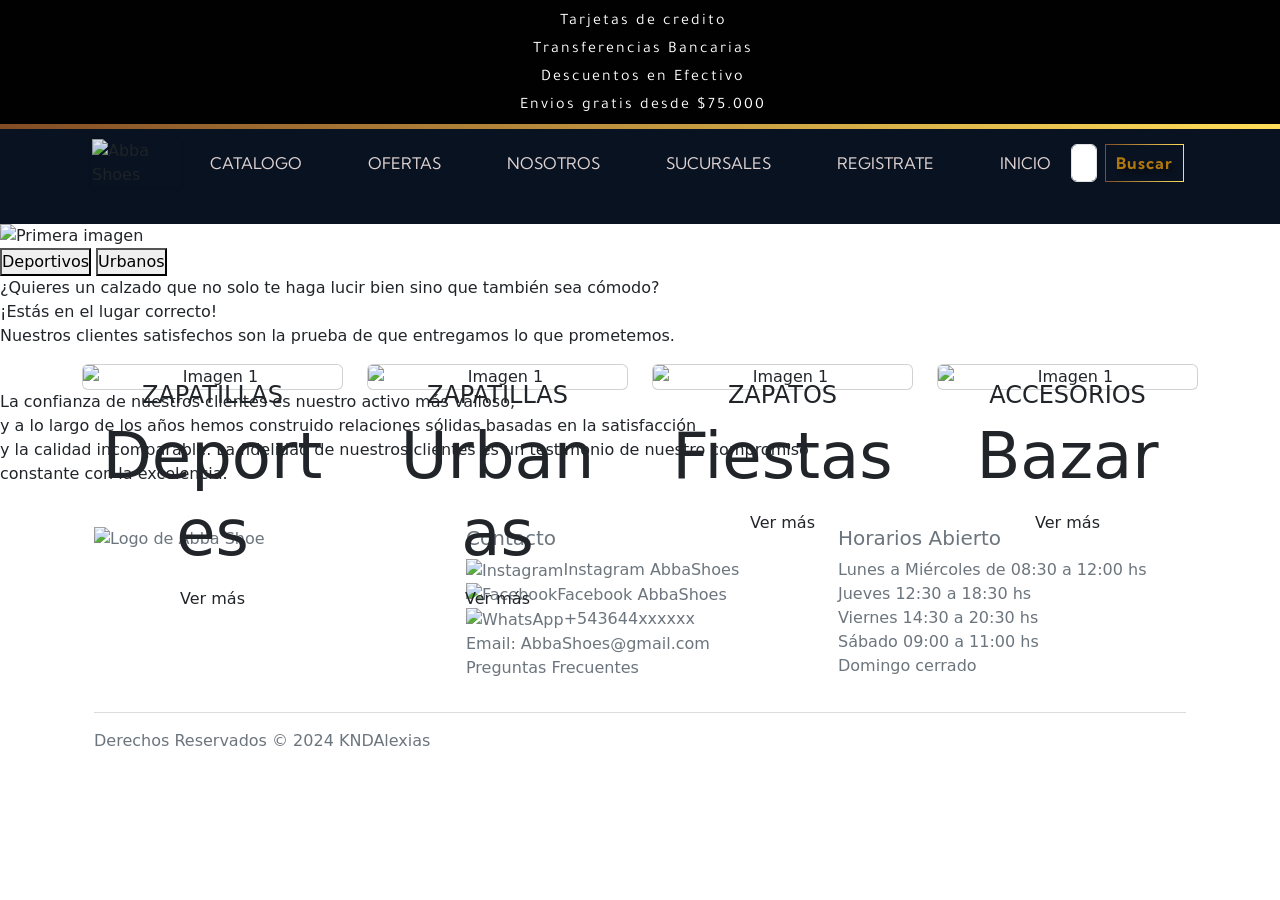
==== index.html @ 938a21e7 "fuente de letra carrusel arreglado" ====
<!DOCTYPE html>
<html lang="es">

<head>

    <head>
        <meta charset="UTF-8">
        <meta name="viewport" content="width=device-width, initial-scale=1">
        <meta name="author" content="Caceres Romina">
        <meta name="description"
            content="Zapatería Abba Shoe: Encuentra el calzado perfecto para hombres, mujeres y niños. Variedad de estilos y tallas.">
        <meta name="keywords" content="zapatería, calzado, zapatos, botas, zapatillas, moda, calidad">
        <meta name="robots" content="index, follow">
        <title>AbbaShoe</title>
        <!--icono bx y Bootstrap-->
        <link href="https://cdn.jsdelivr.net/npm/bootstrap-icons@1.8.0/font/bootstrap-icons.css" rel="stylesheet">
        <link href="https://cdn.jsdelivr.net/npm/bootstrap@5.3.2/dist/css/bootstrap.min.css" rel="stylesheet"
            integrity="sha384-T3c6CoIi6uLrA9TneNEoa7RxnatzjcDSCmG1MXxSR1GAsXEV/Dwwykc2MPK8M2HN" crossorigin="anonymous">
        <link rel="stylesheet" href="https://cdnjs.cloudflare.com/ajax/libs/font-awesome/5.15.4/css/all.min.css"
            integrity="sha512-xxxxxx" crossorigin="anonymous" />
        <!--STLYLE CSS-->
        <link href='https://unpkg.com/boxicons@2.1.4/css/boxicons.min.css' rel='stylesheet'><!--STLYLE CSS iconos-->
        <link rel="stylesheet" href="./assets/css/header.css">
        <link rel="stylesheet" href="./assets/css/footer.css">
        <link rel="stylesheet" href="./assets/css/principal.css">

    </head>

<body>
    <!--carrusel metodos de pagos-->
    <a href="./pages/tipopago.html" class="section-carrusel text-center">
        <div class="text-carousel ">
            <div class="text-slide ">
                <i class='text-white' >&nbspTarjetas de credito</i>
            </div>
            <div class="text-slide ">
                <i class=' text-white'>&nbspTransferencias Bancarias</i>
            </div>
            <div class="text-slide ">
                <i class=' text-white'>&nbspDescuentos en Efectivo</i> 
            </div>
            <div class="text-slide ">
                <i class=' text-white'>&nbspEnvios gratis desde $75.000</i>
            </div>
        </div>
    </a>
    <!--carrusel metodos de pagos-->

    <!--MENU con boostrap-->

    <header class="decoracion">

        <div class="container d-flex justify-content-between align-items-center">
            <div class="logo">
                <a href=".././index.html">
                    <img src="./assets/logos/blanco.png" alt="Abba Shoes" >
                </a>
            </div>

            <nav class="navbar navbar-expand-lg ">
                <div class="container-fluid">
                    <button class="navbar-toggler" type="button" data-bs-toggle="collapse" data-bs-target="#navbarNav"
                        aria-controls="navbarNav" aria-expanded="false" aria-label="Toggle navigation">
                        <span class="navbar-toggler-icon"></span>
                    </button>

                    <div class="collapse navbar-collapse" id="navbarNav">
                        <ul class="navbar-nav justify-content-center">
                            <li class="nav-item"><a class="nav-link" href="./pages/carro.html">CATALOGO</a></li>
                            <li class="nav-item"><a class="nav-link" href="./pages/descuentos.html">OFERTAS</a></li>
                            <li class="nav-item"><a class="nav-link" href="./pages/historia.html">NOSOTROS</a></li>
                            <li class="nav-item"><a class="nav-link" href="./pages/Local.html">SUCURSALES</a></li>
                            <li class="nav-item"><a class="nav-link" href="./pages/registro.html">REGISTRATE</a></li>
                            <li class="nav-item"><a class="nav-link" href="./pages/inicio.html">INICIO</a></li>
                        </ul>

                        <form class="d-flex" role="search">
                            <input class="form-control me-2" type="search" placeholder="Buscar" aria-label="Search">
                            <button class="btn btn-outline" type="submit">Buscar</button>
                          </form>
                    </div>
                </div>
            </nav>
        </div>

    </header>

    <!--////////////////-->
    <!--////////////////-->

    <!--carusel 3 imagenes-->
    <div id="carouselExampleSlidesOnly" class="carousel slide" data-bs-ride="carousel">
        <div class="carousel-inner">
            <div class="carousel-item active">
                <img src="./assets/img/flasherH1915-744/pag2.png" class="d-block w-100" alt="Primera imagen">
            </div>
            <div class="carousel-item">
                <img src="./assets/img/flasherH1915-744/pag3.png" class="d-block w-100" alt="Segunda imagen">
            </div>
            <div class="carousel-item">
                <img src="./assets/img/flasherH1915-744/pag2.png" class="d-block w-100" alt="Tercera imagen">
            </div>
        </div>
    </div>
    <!--////////////////-->



    <div class="espacio"></div>

    <main>


        <div class="cont-btn">

            <a href="./pages/carro.html" class="skewed"><button>Deportivos</button></a>
            <a href="./pages/carro.html" class="skewed"><button>Urbanos</button></a>

        </div>

        <div class="box text">
            <p>¿Quieres un calzado que no solo te haga lucir bien sino que también sea cómodo?<br>
                ¡Estás en el lugar correcto!<br>
                Nuestros clientes satisfechos son la prueba de que entregamos lo que prometemos.
            </p>
        </div>



        <section>
            <div class="container">
                <div class="row rowB justify-content-center">
                    <div class="col-sm-3 text-center">
                        <div class="card decoracion-cart">
                            <img src="./assets/img/cartW269-H518/7.png" class="card-img" alt="Imagen 1">
                            <div class="card-img-overlay">
                                <h4 class="card-title display-7">ZAPATILLAS</h4>
                                <p class="card-text display-3">Deportes</p>
                                <a href="./pages/carro.html" class="boton-degradado">Ver más</a>
                            </div>
                        </div>
                    </div>

                    <div class="col-sm-3 text-center">
                        <div class="card decoracion-cart">
                            <img src="./assets/img/cartW269-H518/10.png" class="card-img" alt="Imagen 1">
                            <div class="card-img-overlay">
                                <h4 class="card-title display-7">ZAPATILLAS</h4>
                                <p class="card-text display-3">Urbanas</p>
                                <a href="./pages/carro.html" class="boton-degradado">Ver más</a>
                            </div>
                        </div>
                    </div>

                    <div class="col-sm-3 text-center">
                        <div class="card decoracion-cart">
                            <img src="./assets/img/cartW269-H518/2.png" class="card-img" alt="Imagen 1">
                            <div class="card-img-overlay">
                                <h4 class="card-title display-7">ZAPATOS</h4>
                                <p class="card-text display-3">Fiestas</p>
                                <a href="./pages/carro.html" class="boton-degradado">Ver más</a>
                            </div>
                        </div>
                    </div>

                    <div class="col-sm-3 text-center">
                        <div class="card decoracion-cart">
                            <img src="./assets/img/cartW269-H518/13.png" class="card-img" alt="Imagen 1">
                            <div class="card-img-overlay">
                                <h4 class="card-title display-7">ACCESORIOS</h4>
                                <p class="card-text display-3">Bazar</p>
                                <a href="./pages/carro.html" class="boton-degradado">Ver más</a>
                            </div>
                        </div>
                    </div>

                </div>
            </div>
            </div>
        </section>


        <div class="box text">
            <p>La confianza de nuestros clientes es nuestro activo más valioso,<br>
                y a lo largo de los años hemos construido relaciones sólidas basadas en la satisfacción <br>
                y la calidad incomparable. La fidelidad de nuestros clientes es un testimonio de nuestro compromiso <br>
                constante con la excelencia.
            </p>
        </div>
        <div class="espacioB"></div>

        <!--publicidad compra online-->
        <div id="gifContainer"></div>

    </main>


    <!--footer-->
    <footer class="  text-left text-secondary mt-auto ">
        <div class="decoracionfooter pie-pagina">
            <div class="container p-4">
                <div class="row">
                    <div class="col-md-4">
                        <figure>
                            <a href="./index.html">
                                <img src="./assets/logos/logoBcuadro.png" alt="Logo de Abba Shoe" width="250px"
                                    class="img-fluid">
                            </a>
                        </figure>
                    </div>
                    <div class="col-md-4">
                        <h5>Contacto</h5>
                        <ul class="list-unstyled">
                            
                            <li><a href="https://www.instagram.com/abba.shoe/" class="redes-sociales" ><img src="./assets/logos/instagram.png"class="redes-img" alt="Instagram">Instagram AbbaShoes</a></li>
                            <li><a href="https://www.instagram.com/abba.shoe/" class="redes-sociales" ><img src="./assets/logos/facebook.png"class="redes-img" alt="Facebook">Facebook AbbaShoes</a></li>
                            <li><a href="https://web.whatsapp.com/" class="redes-sociales" ><img src="./assets/logos/messenger.png" class="redes-img" alt="WhatsApp">+543644xxxxxx</a></li>
                            <li><a href="#" class="text-secondary">Email: AbbaShoes@gmail.com</a></li>
                            <li><a href="./pages/preguntas.html" class="text-secondary" >Preguntas Frecuentes</a></li>
                        </ul>
                    </div>
                    <div class="col-md-4">
                        <h5>Horarios Abierto</h5>
                        <ul class="list-unstyled">
                            <li><a href="./pages/Local.html" class="text-secondary">Lunes a Miércoles de 08:30 a 12:00 hs</a></li>
                            <li><a href="./pages/Local.html" class="text-secondary">Jueves 12:30 a 18:30 hs</a></li>
                            <li><a href="./pages/Local.html" class="text-secondary">Viernes 14:30 a 20:30 hs</a></li>
                            <li><a href="./pages/Local.html" class="text-secondary">Sábado 09:00 a 11:00 hs</a></li>
                            <li><a href="./pages/Local.html" class="text-secondary">Domingo cerrado</a></li>
                        </ul>
                    </div>
                </div>
                <div class="col-md-20">
                    <hr>
                    <a href="https://www.instagram.com/arominaca?utm_source=ig_web_button_share_sheet&igsh=ZDNlZDc0MzIxNw==">
                        <p class="text-secondary">Derechos Reservados © 2024 KNDAlexias</p>
                    </a>
                    
                </div>
            </div>
        </div>
    </footer>

    <!--js boostrap-->

    <script src="https://cdn.jsdelivr.net/npm/bootstrap@5.3.2/dist/js/bootstrap.bundle.min.js"
        integrity="sha384-C6RzsynM9kWDrMNeT87bh95OGNyZPhcTNXj1NW7RuBCsyN/o0jlpcV8Qyq46cDfL"
        crossorigin="anonymous"></script>
    <!--js lieso-->
    <script src="assets/js/anuncio.js"></script>

</body>

</html>
---- assets/css/header.css ----
@import url('https://fonts.googleapis.com/css2?family=Kumbh+Sans:wght@100..900&display=swap');

/*font-family: 'Kumbh Sans', sans-serif;*/
@import url('https://fonts.googleapis.com/css2?family=Josefin+Sans:wght@600&family=Poppins:wght@400;500;600;700&family=Prompt&family=Tajawal:wght@500;900&display=swap');
/*font-family: 'Josefin Sans', sans-serif;
font-family: 'Tajawal', sans-serif;*/
@import url('https://fonts.googleapis.com/css2?family=DM+Serif+Display:ital@0;1&family=Open+Sans:wght@400;500;600;800&display=swap');
/*font-family: 'DM Serif Display', serif;
font-family: 'Open Sans', sans-serif;
3 TARJETAS PRODUCTO ALEGRE*/



:root {
    --gradiente-color-1: #814C25; /* Primer */
    --gradiente-color-2: #FFDE59; /* Segundo */
    --color-texto:#ddd2d2;
    --color-fondo:#091220;
    --color-body:#0D1A2D;
    --main-color: #fd4646;
    --text-color: #171427;
    --bg--color: #fff0f0;

}


* {
    margin: 0;
    padding: 0;
    
}
h1{
    color: #171427;
}

header  {
    background-color: var(--color-fondo);

}

.decoracion {
    border-top: 5px solid transparent; 
    border-image: linear-gradient(to right, #814C25, #FFDE59); 
    border-image-slice: 1; 
    height: 100px;/*altura del head*/
}
/*logo header NOSE COMO UBICARLO A LA IZQUIERDA*/

.logo img {
    width: 80px; 
    height: auto;
    margin: 10px;
    opacity: 0.9; 
    box-shadow: 0 1px 4px rgba(0, 0, 0, 0.1); 
    
}


/*-*/
header nav ul {
    list-style: none;
    display: flex;
    gap: 50px; /* Espacio entre elementos de la lista */
    margin-right: 10px;
   
    align-items: center;
}
.navbar {
    background-color: var(--color-fondo); /* Color de fondo */
    z-index: 2;
}

/* Estilo para el botón de la hamburguesa */
.navbar-toggler {
    border-color: var(--bg--color); 
}
.navbar-nav .nav-link{
    text-decoration: none;
    font-family: 'Kumbh Sans', sans-serif;
    color: #ddd2d2;
    
}
.navbar-nav .nav-link:hover {
    color: var(--gradiente-color-1); /* Cambia el color al pasar el cursor sobre el enlace */
}

header.search-container {
    display: flex;
    margin-left:30px;

}

.secondary-nav {
    display: flex;
    align-items: center;
    justify-content: space-between;
    background-color: #f8f9fa; 
    padding: 10px 20px; 
    box-shadow: 0 1px 4px rgba(0, 0, 0, 0.1); 
    margin-top: 100px;
}
/*Cart calsados*/

#cart-icon {
    font-size: 2.5rem;
    cursor: pointer;
    margin-right: 20px;
}
.cart{
    position: fixed;
    top: 0;
    right: -100%;
    width: 360px;
    min-height: 100vh;
    padding: 20px;
    background: var(--bg--color);
    box-shadow: -2px 0 4px hsl(0 4% 15% / 10%);
    transition: 0.3s;
    
}

.cart .cart-title,
.cart .total-title,
.cart .total-price {
    font-family: 'Kumbh Sans', sans-serif;
    color: var(--text-color);
}

.cart.active{
    right: 0;
}

.cart-title{
    text-align: center;
    font-size: 1.5rem;
    font-weight: 600;
    margin-top: 2rem;
    color: var(--text-color);
    
}
.secondary-nav .icons {
    display: flex;
    align-items: center;
}

.secondary-nav .icons i {
    font-size: 24px;
    font-family: 'Kumbh Sans', sans-serif;
    margin-right: 10px; 
}

.secondary-nav .links a {
    margin-left: 20px; 
    text-decoration: none;
    color: var(--bg--color); 
}

.secondary-nav .links a:hover {
    text-decoration: underline; 
}


/*CONTENIDO DEL  carrusel metodos de pago */

.text-carousel {
  background-color:rgb(0, 1, 0); /* Fondo oscuro (puedes cambiarlo) */
  color: white;              /* Color del texto */
  padding: 6px;             /* Espaciado interno opcional */
}

.text-slide i{
    letter-spacing: 2px;
    font-style: normal;
    font-family: 'Tajawal', sans-serif
}
.iconsvg {
  width: 16px;
  height: 16px;
  margin-right: 6px;
  fill: white;
}

a {
  text-decoration: none;   /* Saca el subrayado */
  color: inherit;          /* Hereda el color del texto padre */
  font-style: normal;      /* Por si tiene estilo itálico */
}



/* Buscador */
form.d-flex {
    border-image: linear-gradient(to right, #814C25, #FFDE59);
    border: 2px solid transparent; 
    border-radius: 10px; 
}

button.btn {
    border-image: linear-gradient(to right, #814C25, #FFDE59); 
    border-image-slice: 1; 
    padding: 5px 10px; 
    color: rgb(177, 119, 13); 
    font-family: 'Kumbh Sans', sans-serif;
    letter-spacing: 1px;
    font-weight: bold; /* Texto en negrita */
    text-shadow: 4px 4px 4px rgba(0, 0, 0, 0.35);
}

button.btn:hover {
    opacity: 0.9;
    background-color:#c96822 ; 
}

/* anuncio inicial */
.text-slide {
    font-family: 'Kumbh Sans', sans-serif; 
}
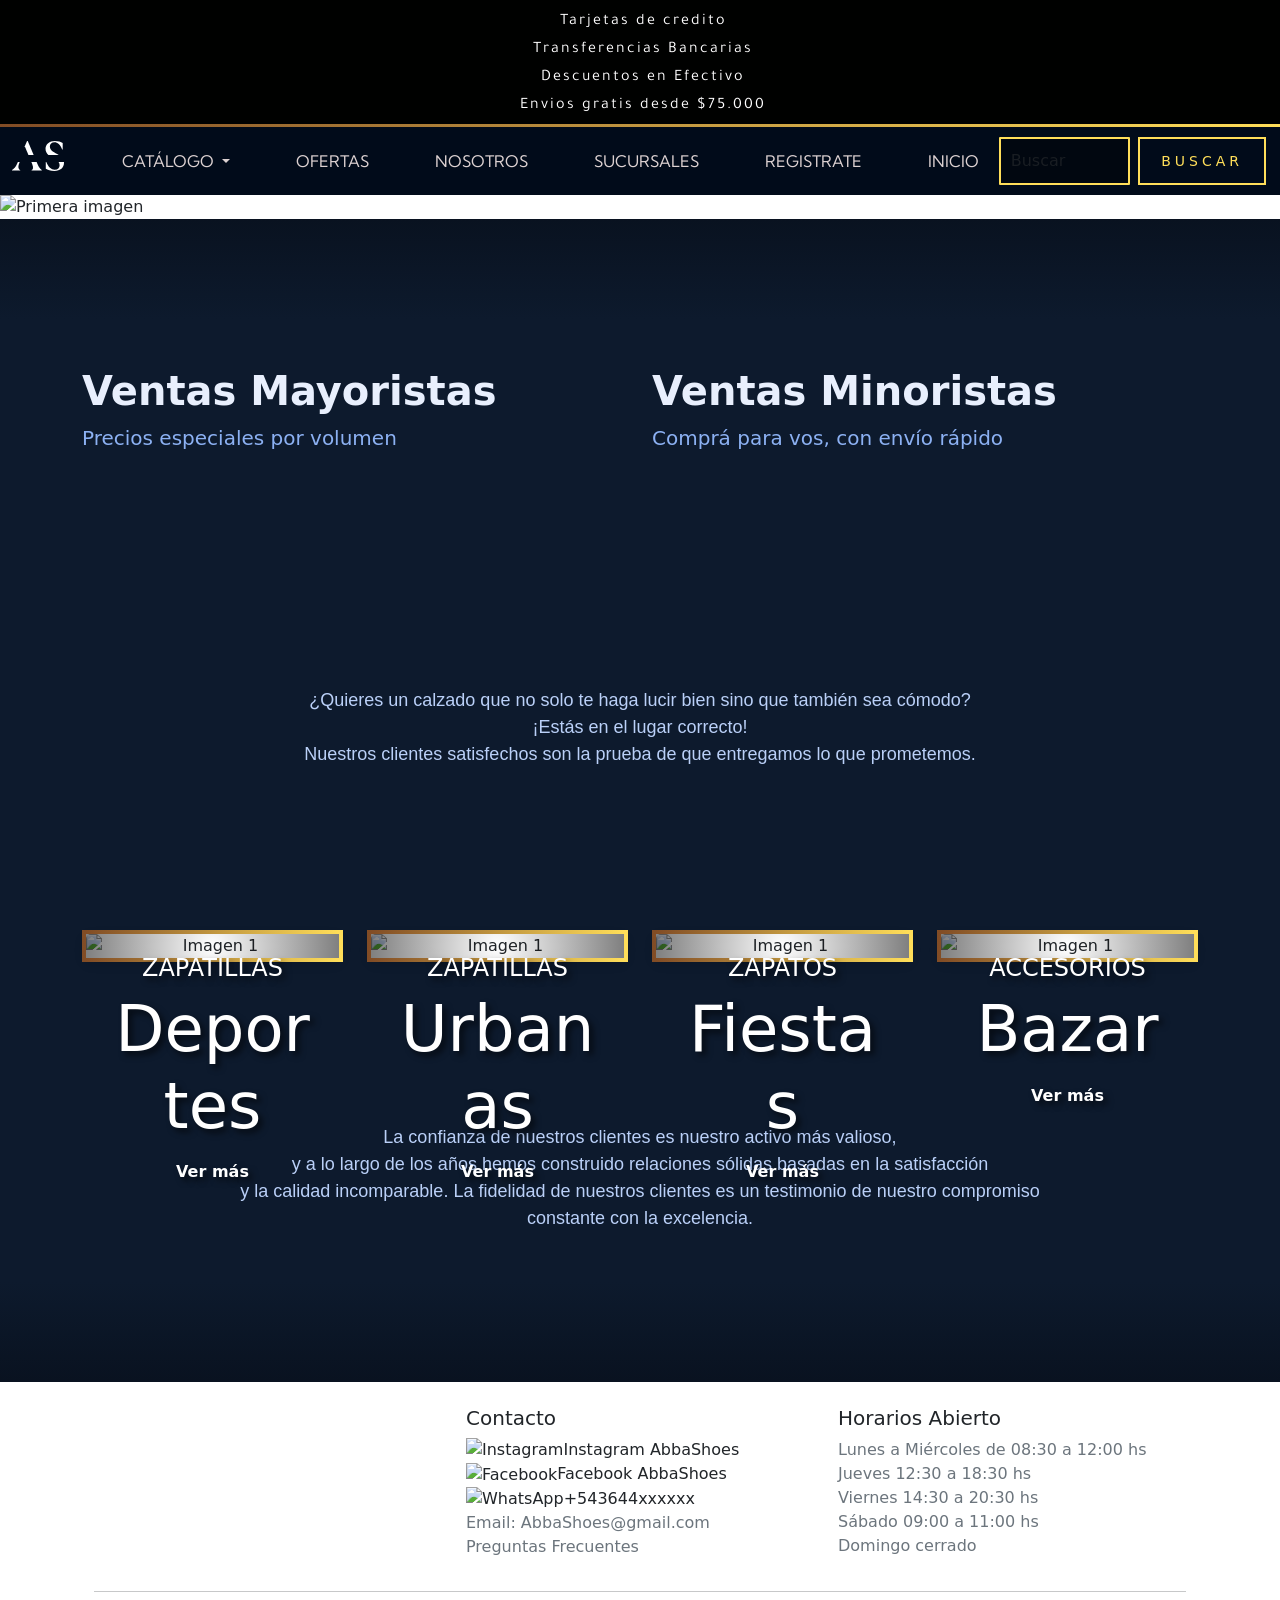
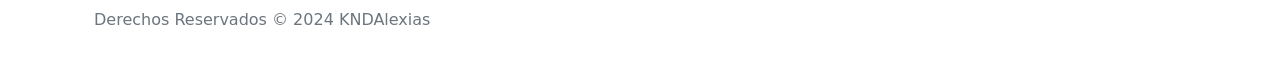
==== commit 22b604a3: "filtros añadidos" ====
--- a/index.html
+++ b/index.html
@@ -23,21 +23,48 @@
         <link rel="stylesheet" href="./assets/css/header.css">
         <link rel="stylesheet" href="./assets/css/footer.css">
         <link rel="stylesheet" href="./assets/css/principal.css">
-
+        <link rel="stylesheet" href="./assets/css/btn.css">
+
+        <style>
+            .hover-text {
+                opacity: 0;
+                visibility: hidden;
+                color: hsl(218, 81%, 85%);
+                font-size: 0.9rem;
+                font-weight: 400;
+                margin-top: 10px;
+                transition: opacity 0.6s ease, visibility 0.6s ease;
+            }
+
+            .hover-wrapper span:hover+.hover-text {
+                opacity: 1;
+                visibility: visible;
+            }
+
+            .heading-main {
+                color: hsl(218, 81%, 95%);
+            }
+
+            .heading-sub {
+                color: hsl(218, 81%, 75%);
+                font-size: 1.25rem;
+                font-weight: 500;
+            }
+        </style>
     </head>
 
-<body>
+<body class="">
     <!--carrusel metodos de pagos-->
     <a href="./pages/tipopago.html" class="section-carrusel text-center">
         <div class="text-carousel ">
             <div class="text-slide ">
-                <i class='text-white' >&nbspTarjetas de credito</i>
+                <i class='text-white'>&nbspTarjetas de credito</i>
             </div>
             <div class="text-slide ">
                 <i class=' text-white'>&nbspTransferencias Bancarias</i>
             </div>
             <div class="text-slide ">
-                <i class=' text-white'>&nbspDescuentos en Efectivo</i> 
+                <i class=' text-white'>&nbspDescuentos en Efectivo</i>
             </div>
             <div class="text-slide ">
                 <i class=' text-white'>&nbspEnvios gratis desde $75.000</i>
@@ -50,37 +77,76 @@
 
     <header class="decoracion">
 
-        <div class="container d-flex justify-content-between align-items-center">
-            <div class="logo">
-                <a href=".././index.html">
-                    <img src="./assets/logos/blanco.png" alt="Abba Shoes" >
-                </a>
-            </div>
-
-            <nav class="navbar navbar-expand-lg ">
+        <div class="d-flex justify-content-center align-items-center">
+
+            <nav class="navbar navbar-expand-lg navbar-light bg-subtle">
                 <div class="container-fluid">
+
+                    <!-- Botón hamburguesa -->
                     <button class="navbar-toggler" type="button" data-bs-toggle="collapse" data-bs-target="#navbarNav"
                         aria-controls="navbarNav" aria-expanded="false" aria-label="Toggle navigation">
                         <span class="navbar-toggler-icon"></span>
                     </button>
 
+                    <!-- Contenido del menú -->
                     <div class="collapse navbar-collapse" id="navbarNav">
-                        <ul class="navbar-nav justify-content-center">
-                            <li class="nav-item"><a class="nav-link" href="./pages/carro.html">CATALOGO</a></li>
-                            <li class="nav-item"><a class="nav-link" href="./pages/descuentos.html">OFERTAS</a></li>
-                            <li class="nav-item"><a class="nav-link" href="./pages/historia.html">NOSOTROS</a></li>
-                            <li class="nav-item"><a class="nav-link" href="./pages/Local.html">SUCURSALES</a></li>
-                            <li class="nav-item"><a class="nav-link" href="./pages/registro.html">REGISTRATE</a></li>
-                            <li class="nav-item"><a class="nav-link" href="./pages/inicio.html">INICIO</a></li>
+                        <ul class="navbar-nav  mb-2 mb-lg-0">
+                            <li class="nav-item ">
+                                <a href=".././index.html">
+                                    <img src="./assets/img/AS logo new/AbbaShoes Reduced Negative.svg" alt="Abba Shoes"
+                                        height="30px">
+                                </a>
+                            </li>
+                               <li class="nav-item dropdown">
+                                <a class="nav-link dropdown-toggle" href="#" id="caracteristicasDropdown" role="button"
+                                    data-bs-toggle="dropdown" aria-expanded="false">
+                                    CATÁLOGO
+                                </a>
+                                <ul class="dropdown-menu" aria-labelledby="caracteristicasDropdown">
+                                    <li><a class="dropdown-item" href="./pages/carro.html">Todos</a></li>
+
+                                    <li><button class="dropdown-item filtro-btn" data-filtro="zapatos">Zapatos</button>
+                                    </li>
+                                    <li><button class="dropdown-item filtro-btn"
+                                            data-filtro="zapatillas">Zapatillas</button></li>
+                                    <li><button class="dropdown-item filtro-btn"
+                                            data-filtro="sandalias">Sandalias</button></li>
+                                    <li><button class="dropdown-item filtro-btn" data-filtro="botas">Botas</button></li>
+                                    <li><button class="dropdown-item filtro-btn"
+                                            data-filtro="accesorios">Bazar</button></li>
+                                    <li><button class="dropdown-item filtro-btn" data-filtro="sale">Sale</button></li>
+                                    <li><button class="dropdown-item filtro-btn" data-filtro="2x1">2x1</button></li>
+
+                                </ul>
+                            </li>
+                            
+                            <li class="nav-item">
+                                <a class="nav-link" href="./pages/descuentos.html">OFERTAS</a>
+                            </li>
+                            <li class="nav-item">
+                                <a class="nav-link" href="./pages/historia.html">NOSOTROS</a>
+                            </li>
+                            <li class="nav-item">
+                                <a class="nav-link" href="./pages/Local.html">SUCURSALES</a>
+                            </li>
+                            <li class="nav-item">
+                                <a class="nav-link" href="./pages/registro.html">REGISTRATE</a>
+                            </li>
+                            <li class="nav-item">
+                                <a class="nav-link" href="./pages/inicio.html">INICIO</a>
+                            </li>
                         </ul>
 
+                        <!-- Formulario de búsqueda -->
                         <form class="d-flex" role="search">
-                            <input class="form-control me-2" type="search" placeholder="Buscar" aria-label="Search">
-                            <button class="btn btn-outline" type="submit">Buscar</button>
-                          </form>
+                            <input class="form-control me-2  custom-input " type="search" placeholder="Buscar"
+                                aria-label="Buscar">
+                            <button class="button-deco" type="submit">Buscar</button>
+                        </form>
                     </div>
                 </div>
             </nav>
+
         </div>
 
     </header>
@@ -108,18 +174,48 @@
 
     <div class="espacio"></div>
 
-    <main>
-
-
-        <div class="cont-btn">
-
-            <a href="./pages/carro.html" class="skewed"><button>Deportivos</button></a>
-            <a href="./pages/carro.html" class="skewed"><button>Urbanos</button></a>
-
-        </div>
+    <main class="">
+
+        <!-- Sección -->
+        <section class="py-5">
+            <div class="container">
+                <div class="row justify-content-center">
+
+                    <!-- Ventas Mayoristas -->
+                    <div class="col-sm-6 mb-4">
+                        <div class="hover-wrapper">
+                            <h2 class="fw-bold display-6 heading-main">Ventas Mayoristas</h2>
+                            <span class="heading-sub">Precios especiales por volumen</span>
+                            <p class="hover-text">
+                                Si tenés un negocio o comprás en cantidad, accedé a nuestros precios mayoristas
+                                exclusivos.
+                                Ofrecemos beneficios especiales, atención personalizada y una amplia variedad de
+                                calzados de calidad
+                                para potenciar tu emprendimiento.
+                            </p>
+                        </div>
+                    </div>
+
+                    <!-- Ventas Minoristas -->
+                    <div class="col-sm-6 mb-4">
+                        <div class="hover-wrapper">
+                            <h2 class="fw-bold display-6 heading-main">Ventas Minoristas</h2>
+                            <span class="heading-sub">Comprá para vos, con envío rápido</span>
+                            <p class="hover-text">
+                                Elegí tu par ideal desde casa y recibilo sin complicaciones. Nuestra tienda online está
+                                pensada para
+                                vos, con stock actualizado, métodos de pago seguros y entregas a todo el país.
+                            </p>
+                        </div>
+                    </div>
+
+                </div>
+            </div>
+        </section>
 
         <div class="box text">
-            <p>¿Quieres un calzado que no solo te haga lucir bien sino que también sea cómodo?<br>
+            <p style="color: hsl(218, 81%, 85%)">¿Quieres un calzado que no solo te haga lucir bien sino que también sea
+                cómodo?<br>
                 ¡Estás en el lugar correcto!<br>
                 Nuestros clientes satisfechos son la prueba de que entregamos lo que prometemos.
             </p>
@@ -181,7 +277,7 @@
 
 
         <div class="box text">
-            <p>La confianza de nuestros clientes es nuestro activo más valioso,<br>
+            <p style="color: hsl(218, 81%, 85%)">La confianza de nuestros clientes es nuestro activo más valioso,<br>
                 y a lo largo de los años hemos construido relaciones sólidas basadas en la satisfacción <br>
                 y la calidad incomparable. La fidelidad de nuestros clientes es un testimonio de nuestro compromiso <br>
                 constante con la excelencia.
@@ -196,33 +292,40 @@
 
 
     <!--footer-->
-    <footer class="  text-left text-secondary mt-auto ">
+    <footer class="  text-left text-seconda ">
         <div class="decoracionfooter pie-pagina">
             <div class="container p-4">
                 <div class="row">
-                    <div class="col-md-4">
-                        <figure>
-                            <a href="./index.html">
-                                <img src="./assets/logos/logoBcuadro.png" alt="Logo de Abba Shoe" width="250px"
-                                    class="img-fluid">
-                            </a>
-                        </figure>
+                    <div class="col-md-4 d-flex justify-content-center align-items-center">
+
+
+                        <img src="./assets/img/AS logo new/AbbaShoes Negative.svg" alt="Logo de Abba Shoe" width="250px"
+                            class="">
+
+
                     </div>
                     <div class="col-md-4">
                         <h5>Contacto</h5>
                         <ul class="list-unstyled">
-                            
-                            <li><a href="https://www.instagram.com/abba.shoe/" class="redes-sociales" ><img src="./assets/logos/instagram.png"class="redes-img" alt="Instagram">Instagram AbbaShoes</a></li>
-                            <li><a href="https://www.instagram.com/abba.shoe/" class="redes-sociales" ><img src="./assets/logos/facebook.png"class="redes-img" alt="Facebook">Facebook AbbaShoes</a></li>
-                            <li><a href="https://web.whatsapp.com/" class="redes-sociales" ><img src="./assets/logos/messenger.png" class="redes-img" alt="WhatsApp">+543644xxxxxx</a></li>
+
+                            <li><a href="https://www.instagram.com/abba.shoe/" class="redes-sociales"><img
+                                        src="./assets/logos/instagram.png" class="redes-img" alt="Instagram">Instagram
+                                    AbbaShoes</a></li>
+                            <li><a href="https://www.instagram.com/abba.shoe/" class="redes-sociales"><img
+                                        src="./assets/logos/facebook.png" class="redes-img" alt="Facebook">Facebook
+                                    AbbaShoes</a></li>
+                            <li><a href="https://web.whatsapp.com/" class="redes-sociales"><img
+                                        src="./assets/logos/messenger.png" class="redes-img"
+                                        alt="WhatsApp">+543644xxxxxx</a></li>
                             <li><a href="#" class="text-secondary">Email: AbbaShoes@gmail.com</a></li>
-                            <li><a href="./pages/preguntas.html" class="text-secondary" >Preguntas Frecuentes</a></li>
+                            <li><a href="./pages/preguntas.html" class="text-secondary">Preguntas Frecuentes</a></li>
                         </ul>
                     </div>
                     <div class="col-md-4">
                         <h5>Horarios Abierto</h5>
                         <ul class="list-unstyled">
-                            <li><a href="./pages/Local.html" class="text-secondary">Lunes a Miércoles de 08:30 a 12:00 hs</a></li>
+                            <li><a href="./pages/Local.html" class="text-secondary">Lunes a Miércoles de 08:30 a 12:00
+                                    hs</a></li>
                             <li><a href="./pages/Local.html" class="text-secondary">Jueves 12:30 a 18:30 hs</a></li>
                             <li><a href="./pages/Local.html" class="text-secondary">Viernes 14:30 a 20:30 hs</a></li>
                             <li><a href="./pages/Local.html" class="text-secondary">Sábado 09:00 a 11:00 hs</a></li>
@@ -232,10 +335,11 @@
                 </div>
                 <div class="col-md-20">
                     <hr>
-                    <a href="https://www.instagram.com/arominaca?utm_source=ig_web_button_share_sheet&igsh=ZDNlZDc0MzIxNw==">
+                    <a
+                        href="https://www.instagram.com/arominaca?utm_source=ig_web_button_share_sheet&igsh=ZDNlZDc0MzIxNw==">
                         <p class="text-secondary">Derechos Reservados © 2024 KNDAlexias</p>
                     </a>
-                    
+
                 </div>
             </div>
         </div>
@@ -251,4 +355,4 @@
 
 </body>
 
-</html>
+</html>
--- a/assets/css/header.css
+++ b/assets/css/header.css
@@ -14,11 +14,13 @@
 :root {
     --gradiente-color-1: #814C25; /* Primer */
     --gradiente-color-2: #FFDE59; /* Segundo */
-    --color-texto:#ddd2d2;
-    --color-fondo:#091220;
-    --color-body:#0D1A2D;
+   
+    --color-textoneg:#ddd2d2;
+    --color-textopos:#171427;
+   
+    --color-fondo: #010b1a;
+   
     --main-color: #fd4646;
-    --text-color: #171427;
     --bg--color: #fff0f0;
 
 }
@@ -28,42 +30,49 @@
     margin: 0;
     padding: 0;
     
-}
-h1{
-    color: #171427;
-}
+    
+}
+
 
 header  {
-    background-color: var(--color-fondo);
-
-}
-
+    background: var(--color-fondo)
+
+}
+
+/*LINEAS DEGRADADA*/
 .decoracion {
-    border-top: 5px solid transparent; 
+    border-top: 3px solid transparent; 
     border-image: linear-gradient(to right, #814C25, #FFDE59); 
     border-image-slice: 1; 
-    height: 100px;/*altura del head*/
-}
-/*logo header NOSE COMO UBICARLO A LA IZQUIERDA*/
-
-.logo img {
-    width: 80px; 
-    height: auto;
-    margin: 10px;
-    opacity: 0.9; 
-    box-shadow: 0 1px 4px rgba(0, 0, 0, 0.1); 
-    
-}
-
+  
+}
+
+.custom-input {
+  max-width: 190px;
+  background-color:rgb(1, 7, 16);
+  border: 2px solid #FFDE59;
+  border-radius: 1px;
+  padding: 10px;
+  outline: none;
+  font-size: 16px;
+  transition: background-color 0.3s ease;
+  color:var(--color-textoneg)
+}
+
+.custom-input:focus {
+  color:var(--color-textoneg)
+  border: 1.5px solid #FFDE59;
+  background-color:rgb(5, 36, 82);
+}
 
 /*-*/
 header nav ul {
     list-style: none;
     display: flex;
-    gap: 50px; /* Espacio entre elementos de la lista */
+    gap: 50px; 
     margin-right: 10px;
    
-    align-items: center;
+    
 }
 .navbar {
     background-color: var(--color-fondo); /* Color de fondo */
@@ -96,7 +105,7 @@
     justify-content: space-between;
     background-color: #f8f9fa; 
     padding: 10px 20px; 
-    box-shadow: 0 1px 4px rgba(0, 0, 0, 0.1); 
+    box-shadow: 0 1px 4px rgba(62, 41, 41, 0.1); 
     margin-top: 100px;
 }
 /*Cart calsados*/
--- a/assets/css/principal.css
+++ b/assets/css/principal.css
@@ -0,0 +1,87 @@
+@import url('https://fonts.googleapis.com/css2?family=Kumbh+Sans:wght@100..900&display=swap');
+/*font-family: 'Kumbh Sans', sans-serif;*/
+@import url('https://fonts.googleapis.com/css2?family=DM+Serif+Display:ital@0;1&family=Open+Sans:wght@400;500;600;800&display=swap');
+/*font-family: 'DM Serif Display', serif;
+font-family: 'Open Sans', sans-serif;
+3 TARJETAS PRODUCTO ALEGRE*/
+
+main {
+    background-color:#0D1A2D;
+}
+
+
+.espacio{
+    background-image: linear-gradient(to bottom, #091220, #0D1A2D); /* Degradado de arriba a abajo con dos colores */
+    height: 100px;
+}
+
+.espacioB{
+    background-image: linear-gradient(to bottom, #0D1A2D,  #091220); /* Degradado de arriba a abajo con dos colores */
+    height: 100px;
+}
+
+
+/*texto marketinero*/
+
+.box text{
+    padding: 10% 0;
+    border: solid 1px rgb(243, 75, 103);
+}
+.box p{
+    display: flex;
+    justify-content: center;
+    font-family: 'Open Sans', sans-serif;
+    color:var(--color-texto);
+    margin: 50px;
+    text-align: center;
+    font-size: 18px;
+   
+}
+
+
+/*cartas*/
+.rowB{
+    padding: 10% 0;
+    
+}
+
+.decoracion-cart{
+    border: 4px solid transparent; /* Borde transparente para reservar espacio */
+    border-image: linear-gradient(to right, #814C25,#FFDE59 ); /* Degradado de izquierda a derecha con dos colores */
+    border-image-slice: 1; /* Ajuste para que el gradiente no se extienda */
+    border-radius: 10px;
+    box-shadow: 0 4px 8px rgba(0, 0, 0, 0.1);
+}
+.decoracion-cart::before {
+    content: '';
+    position: absolute;
+    top: 0;
+    left: 0;
+    width: 100%;
+    height: 100%;
+    background: radial-gradient(circle, rgba(0, 0, 0, 0), rgba(0, 0, 0, 0.5)); /* Degradado radial de transparente a negro */
+}
+.decoracion-cart:hover {
+    filter: brightness(130%);
+    /* O bien */
+    opacity: 0.9;
+}
+
+.card {
+    position: relative;
+}
+
+.card-img-overlay {
+    position: absolute;
+    top: 0;
+    bottom: 0;
+    left: 0px;
+    right: 0;
+    color: rgb(255, 255, 255);
+    font-weight: bold;
+    padding: 20px;
+    text-shadow: 4px 4px 6px rgba(0, 0, 0, 0.587);
+    
+}
+
+
--- a/assets/css/btn.css
+++ b/assets/css/btn.css
@@ -0,0 +1,60 @@
+/*BOTON CON ESTILO MINIMALISTA Y AMARILLO*/
+/*<button class="button-deco"><span></span>button</button>*/
+
+.button-deco {
+  padding: 0.8em 1.5em;
+  text-transform: uppercase;
+  text-decoration: none;
+  letter-spacing: 4px;
+  color: transparent;
+  border: 2px solid #FFDE59;
+  font-size: 14px;
+  position: relative;
+  font-family: inherit;
+  background: transparent;
+  cursor: pointer;
+}
+
+.button-deco::before {
+  content: "buscar";
+  position: absolute;
+  top: 0;
+  left: 0;
+  width: 100%;
+  height: 100%;
+  background-color: #010b1a;
+  color: #FFDE59;
+  display: flex;
+  justify-content: center;
+  align-items: center;
+  transition: all 0.5s;
+}
+
+.button-deco:hover::before {
+  left: 100%;
+  transform: scale(0) rotateY(360deg);
+  opacity: 0;
+}
+
+.button-deco::after {
+  content: "buscar";
+  position: absolute;
+  top: 0;
+  left: -100%;
+  width: 100%;
+  height: 100%;
+  background-color:#010b1a);
+  color: #FFDE59;
+  display: flex;
+  justify-content: center;
+  align-items: center;
+  transition: all 0.5s;
+  transform: scale(0) rotateY(0deg);
+  opacity: 0;
+}
+
+.button-deco:hover::after {
+  left: 0;
+  transform: scale(1) rotateY(360deg);
+  opacity: 1;
+}
